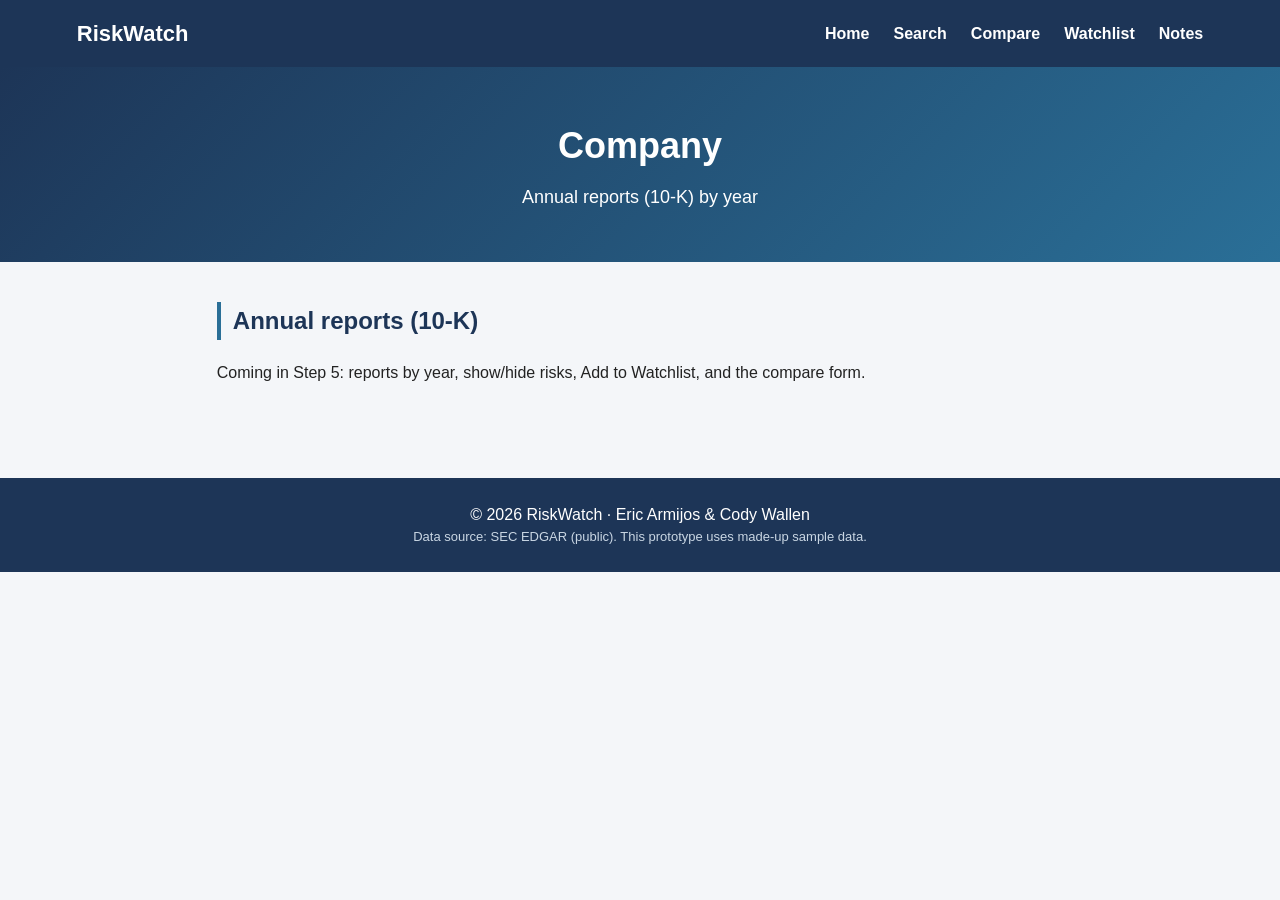
==== company.html @ 69544ebd "Add shared nav bar, hamburger menu, base styles, and page shells" ====
<!DOCTYPE html>
<html lang="en">
<head>
    <meta charset="UTF-8">
    <meta name="viewport" content="width=device-width, initial-scale=1.0">
    <meta name="description" content="A company's annual reports and risk factors by year.">
    <meta name="author" content="Eric Armijos, Cody Wallen">
    <title>RiskWatch | Company</title>

    <link rel="stylesheet" href="style.css">
    <script src="main.js" defer></script>
</head>
<body>

    <header class="site-header">
        <nav class="navbar">
            <a href="index.html" class="logo">RiskWatch</a>

            <button type="button" class="nav-toggle" id="nav-toggle" aria-label="Toggle navigation menu" aria-expanded="false">
                <span class="bar"></span>
                <span class="bar"></span>
                <span class="bar"></span>
            </button>

            <!-- No link is "active" here: the company page is reached from Search, not the nav -->
            <ul class="nav-links" id="nav-links">
                <li><a href="index.html">Home</a></li>
                <li><a href="search.html">Search</a></li>
                <li><a href="compare.html">Compare</a></li>
                <li><a href="watchlist.html">Watchlist</a></li>
                <li><a href="watchlist.html#notes">Notes</a></li>
            </ul>
        </nav>
    </header>

    <section class="page-header">
        <h1>Company</h1>
        <p class="tagline">Annual reports (10-K) by year</p>
    </section>

    <main>
        <section class="section" id="reports">
            <h2>Annual reports (10-K)</h2>
            <p>Coming in Step 5: reports by year, show/hide risks, Add to Watchlist, and the compare form.</p>
        </section>
    </main>

    <footer class="site-footer">
        <p>&copy; <span id="year"></span> RiskWatch &middot; Eric Armijos &amp; Cody Wallen</p>
        <p class="footer-note">Data source: SEC EDGAR (public). This prototype uses made-up sample data.</p>
    </footer>

</body>
</html>
---- style.css ----
/* =========================================================================
   RiskWatch — Frontend Prototype
   Shared external stylesheet for all 5 pages
   ========================================================================= */

/* CSS Reset: clear default browser spacing and use border-box so that
   padding and border are included in an element's width (Box Model) */
* {
    margin: 0;
    padding: 0;
    box-sizing: border-box;
}

body {
    font-family: Arial, Helvetica, sans-serif;
    color: #222222;
    background-color: #f4f6f9;
    line-height: 1.6;
}

a {
    color: #2a6f97;
    text-decoration: none;
}

a:hover {
    text-decoration: underline;
}

h1, h2, h3 {
    color: #1d3557;
}

ul {
    list-style: none;
}

/* -------------------------------------------------------------------------
   Navbar
   ------------------------------------------------------------------------- */
/* Using Flexbox to push the logo to one side and links to the other */
.navbar {
    display: flex;
    flex-direction: row;
    justify-content: space-between;
    align-items: center;
    background-color: #1d3557;
    padding: 16px 6%;
    position: relative;
}

.logo {
    color: white;
    font-size: 22px;
    font-weight: bold;
}

.logo:hover {
    text-decoration: none;
}

.nav-links {
    display: flex;
    flex-direction: row;
    gap: 24px;
}

.nav-links a {
    color: white;
    font-weight: bold;
    padding-bottom: 4px;
}

.nav-links a:hover {
    color: #a8dadc;
    text-decoration: none;
}

/* Underline marks the page the user is on right now */
.nav-links a.active {
    border-bottom: 2px solid white;
}

/* Hamburger button: hidden by default, only shown on small screens */
.nav-toggle {
    display: none;
    flex-direction: column;
    justify-content: space-between;
    width: 28px;
    height: 20px;
    background: none;
    border: none;
    cursor: pointer;
    padding: 0;
}

.nav-toggle .bar {
    width: 100%;
    height: 3px;
    background-color: white;
}

/* -------------------------------------------------------------------------
   Page header (the title banner under the navbar on every page)
   ------------------------------------------------------------------------- */
.page-header {
    background-image: linear-gradient(135deg, #1d3557, #2a6f97);
    color: white;
    padding: 50px 6%;
    text-align: center;
}

.page-header h1 {
    color: white;
    font-size: 36px;
    margin-bottom: 8px;
}

.tagline {
    font-size: 18px;
}

/* -------------------------------------------------------------------------
   Page sections
   ------------------------------------------------------------------------- */
/* max-width + margin: 0 auto keeps the content centered on wide screens */
.section {
    max-width: 1000px;
    margin: 0 auto;
    padding: 40px 6%;
}

.section h2 {
    font-size: 24px;
    margin-bottom: 20px;
    border-left: 4px solid #2a6f97;
    padding-left: 12px;
}

.section p {
    margin-bottom: 12px;
}

/* -------------------------------------------------------------------------
   Buttons (used on links and <button> elements alike)
   ------------------------------------------------------------------------- */
.btn {
    display: inline-block;
    padding: 10px 22px;
    border: none;
    border-radius: 4px;
    font-family: inherit;
    font-size: 15px;
    font-weight: bold;
    cursor: pointer;
}

.btn:hover {
    text-decoration: none;
}

.btn-primary {
    background-color: #2a6f97;
    color: white;
}

.btn-primary:hover {
    background-color: #1d3557;
}

.btn-secondary {
    background-color: #e3e8ef;
    color: #1d3557;
}

.btn-secondary:hover {
    background-color: #cfd7e2;
}

/* -------------------------------------------------------------------------
   Footer
   ------------------------------------------------------------------------- */
.site-footer {
    background-color: #1d3557;
    color: white;
    text-align: center;
    padding: 24px 6%;
    margin-top: 40px;
}

.footer-note {
    font-size: 13px;
    color: #c9d6e3;
}

/* -------------------------------------------------------------------------
   Responsive design
   ------------------------------------------------------------------------- */
@media (max-width: 700px) {
    .nav-toggle {
        display: flex;
    }

    .nav-links {
        display: none;
        flex-direction: column;
        position: absolute;
        top: 100%;
        left: 0;
        width: 100%;
        background-color: #1d3557;
        padding: 16px 6%;
        gap: 16px;
        z-index: 10;
    }

    /* main.js toggles this class on click to show/hide the mobile menu */
    .nav-links.show {
        display: flex;
    }

    .page-header h1 {
        font-size: 28px;
    }
}
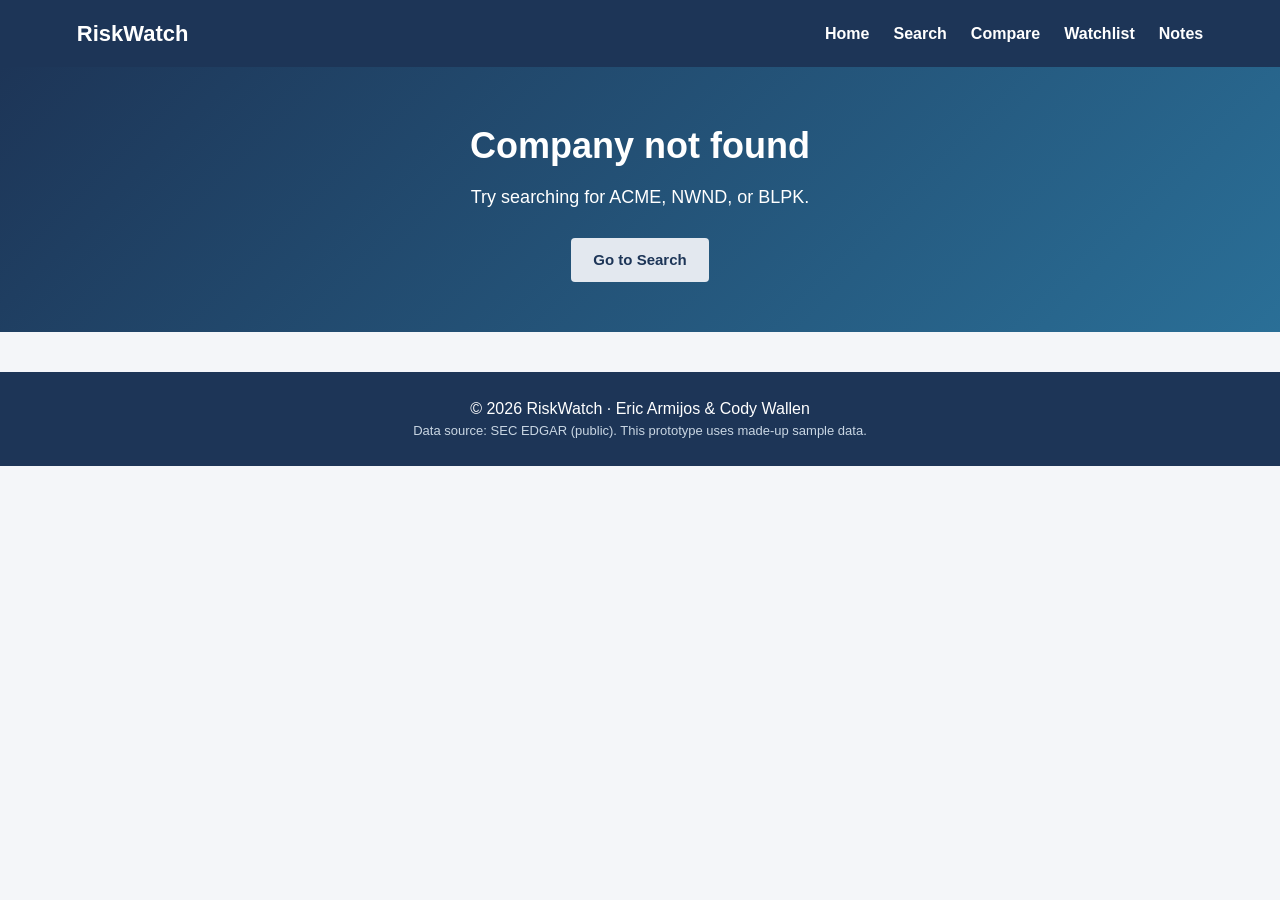
==== commit aeddceca: "Add company page with reports by year, watchlist button, and compare form" ====
--- a/company.html
+++ b/company.html
@@ -8,6 +8,7 @@
     <title>RiskWatch | Company</title>
 
     <link rel="stylesheet" href="style.css">
+    <script src="data.js" defer></script>
     <script src="main.js" defer></script>
 </head>
 <body>
@@ -33,16 +34,42 @@
         </nav>
     </header>
 
+    <!-- main.js fills in the company name and details using ?ticker= from the address -->
     <section class="page-header">
-        <h1>Company</h1>
-        <p class="tagline">Annual reports (10-K) by year</p>
+        <h1 id="company-name">Company</h1>
+        <p class="tagline" id="company-meta">Annual reports (10-K) by year</p>
+        <button type="button" class="btn btn-secondary" id="watchlist-btn">+ Add to Watchlist</button>
+        <p class="watchlist-message" id="watchlist-message"></p>
     </section>
 
     <main>
-        <section class="section" id="reports">
-            <h2>Annual reports (10-K)</h2>
-            <p>Coming in Step 5: reports by year, show/hide risks, Add to Watchlist, and the compare form.</p>
-        </section>
+        <!-- Two columns: report list on the left, compare form on the right -->
+        <div class="section company-layout" id="company-layout">
+            <section class="report-column" id="reports">
+                <h2>Annual reports (10-K)</h2>
+                <!-- main.js adds one row per report, newest first -->
+                <ul class="report-list" id="report-list"></ul>
+            </section>
+
+            <section class="compare-panel" id="compare-panel">
+                <h2>Compare two years</h2>
+                <!-- The year options come from data.js, so main.js adds them -->
+                <form id="compare-form" novalidate>
+                    <div class="form-group">
+                        <label for="newer-year">Newer report</label>
+                        <select id="newer-year" name="newer"></select>
+                    </div>
+
+                    <div class="form-group">
+                        <label for="older-year">Older report</label>
+                        <select id="older-year" name="older"></select>
+                    </div>
+
+                    <button type="submit" class="btn btn-primary">Compare</button>
+                    <p class="error-message" id="compare-error"></p>
+                </form>
+            </section>
+        </div>
     </main>
 
     <footer class="site-footer">
--- a/style.css
+++ b/style.css
@@ -121,6 +121,41 @@
 }
 
 /* -------------------------------------------------------------------------
+   Search form (home page banner)
+   ------------------------------------------------------------------------- */
+.search-form {
+    max-width: 600px;
+    margin: 24px auto 0 auto;
+    text-align: left;
+}
+
+.search-form label {
+    display: block;
+    font-weight: bold;
+    margin-bottom: 6px;
+}
+
+/* Input stretches to fill the row; the button keeps its own size */
+.search-row {
+    display: flex;
+    flex-direction: row;
+    gap: 10px;
+}
+
+.search-row input {
+    flex: 1;
+    font-family: inherit;
+    font-size: 16px;
+    padding: 10px 14px;
+    border: 1px solid #c0c0c0;
+    border-radius: 4px;
+}
+
+.search-row input:focus {
+    outline: 2px solid #a8dadc;
+}
+
+/* -------------------------------------------------------------------------
    Page sections
    ------------------------------------------------------------------------- */
 /* max-width + margin: 0 auto keeps the content centered on wide screens */
@@ -175,6 +210,226 @@
 
 .btn-secondary:hover {
     background-color: #cfd7e2;
+}
+
+/* -------------------------------------------------------------------------
+   Company cards (home page)
+   ------------------------------------------------------------------------- */
+/* flex-wrap lets the cards drop to the next line instead of shrinking forever */
+.card-row {
+    display: flex;
+    flex-direction: row;
+    flex-wrap: wrap;
+    gap: 20px;
+}
+
+.company-card {
+    flex: 1 1 260px;
+    background-color: white;
+    border: 1px solid #d6dde6;
+    border-radius: 6px;
+    box-shadow: 0 2px 6px rgba(0, 0, 0, 0.06);
+    padding: 20px;
+}
+
+.company-card h3 {
+    font-size: 18px;
+}
+
+.card-meta {
+    color: #5c6b7a;
+    font-size: 14px;
+}
+
+/* -------------------------------------------------------------------------
+   Search results (search.html)
+   ------------------------------------------------------------------------- */
+.result-count {
+    color: #5c6b7a;
+}
+
+/* Details on the left, Open button on the right */
+.result-item {
+    display: flex;
+    flex-direction: row;
+    justify-content: space-between;
+    align-items: center;
+    gap: 16px;
+    background-color: white;
+    border: 1px solid #d6dde6;
+    border-radius: 6px;
+    padding: 16px 20px;
+    margin-bottom: 12px;
+}
+
+.result-item h3 {
+    font-size: 18px;
+}
+
+.result-item .card-meta {
+    margin-bottom: 0;
+}
+
+/* -------------------------------------------------------------------------
+   Company page (company.html)
+   ------------------------------------------------------------------------- */
+/* Space between the tagline and the Add to Watchlist button in the banner */
+.page-header .btn {
+    margin-top: 16px;
+}
+
+.watchlist-message {
+    margin-top: 10px;
+    min-height: 20px;
+    font-size: 14px;
+}
+
+/* Report list takes about two thirds, compare panel one third */
+.company-layout {
+    display: flex;
+    flex-direction: row;
+    align-items: flex-start;
+    gap: 30px;
+}
+
+.report-column {
+    flex: 2;
+}
+
+.compare-panel {
+    flex: 1;
+    background-color: #e9eef4;
+    border: 1px solid #d6dde6;
+    border-radius: 6px;
+    padding: 20px;
+}
+
+/* Smaller heading inside the panel, without the blue bar from .section h2 */
+.compare-panel h2 {
+    font-size: 20px;
+    border-left: none;
+    padding-left: 0;
+}
+
+.report-item {
+    background-color: white;
+    border: 1px solid #d6dde6;
+    border-radius: 6px;
+    padding: 14px 18px;
+    margin-bottom: 12px;
+}
+
+/* Report details on the left, Read risks button on the right */
+.report-row {
+    display: flex;
+    flex-direction: row;
+    justify-content: space-between;
+    align-items: center;
+    gap: 16px;
+}
+
+.report-row h3 {
+    font-size: 17px;
+}
+
+.report-row .card-meta {
+    margin-bottom: 0;
+}
+
+.risk-list {
+    margin-top: 14px;
+    border-top: 1px solid #e3e8ef;
+    padding-top: 14px;
+}
+
+.risk-paragraph {
+    border-left: 3px solid #c9d6e3;
+    padding-left: 12px;
+    margin-bottom: 14px;
+}
+
+.risk-paragraph h4 {
+    color: #1d3557;
+}
+
+/* Used by main.js to hide anything (risk lists, buttons, whole sections).
+   It comes after .btn and .company-layout on purpose: same specificity,
+   so the later rule wins the cascade (no !important needed). */
+.hidden {
+    display: none;
+}
+
+/* -------------------------------------------------------------------------
+   Forms (compare form, note forms)
+   ------------------------------------------------------------------------- */
+/* Label above its field, same pattern as the portfolio contact form */
+.form-group {
+    display: flex;
+    flex-direction: column;
+    gap: 6px;
+    margin-bottom: 16px;
+}
+
+.form-group label {
+    font-weight: bold;
+    color: #1d3557;
+}
+
+.form-group input,
+.form-group select,
+.form-group textarea {
+    font-family: inherit;
+    font-size: 15px;
+    padding: 8px 10px;
+    border: 1px solid #c0c0c0;
+    border-radius: 4px;
+    background-color: white;
+}
+
+.form-group input:focus,
+.form-group select:focus,
+.form-group textarea:focus {
+    outline: none;
+    border-color: #2a6f97;
+}
+
+.error-message {
+    color: #b3261e;
+    font-size: 14px;
+    margin-top: 10px;
+}
+
+/* -------------------------------------------------------------------------
+   Change badges and colors (shared by every page that shows changes)
+   Green = new, red = removed, yellow = edited
+   ------------------------------------------------------------------------- */
+.badges {
+    display: flex;
+    flex-wrap: wrap;
+    gap: 8px;
+    margin-bottom: 16px;
+}
+
+.badge {
+    font-size: 13px;
+    font-weight: bold;
+    padding: 3px 10px;
+    border-radius: 12px;
+}
+
+.badge-new {
+    background-color: #e3f4e1;
+    color: #2e6b2f;
+}
+
+.badge-removed {
+    background-color: #fbe3e3;
+    color: #a12622;
+}
+
+.badge-edited {
+    background-color: #fff4cc;
+    color: #7a5b00;
 }
 
 /* -------------------------------------------------------------------------
@@ -222,4 +477,18 @@
     .page-header h1 {
         font-size: 28px;
     }
-}
+
+    /* Stack the result details above the button on narrow screens */
+    .result-item,
+    .report-row {
+        flex-direction: column;
+        align-items: flex-start;
+    }
+
+    /* Compare panel drops below the report list; align-items: stretch
+       makes both columns full width again */
+    .company-layout {
+        flex-direction: column;
+        align-items: stretch;
+    }
+}
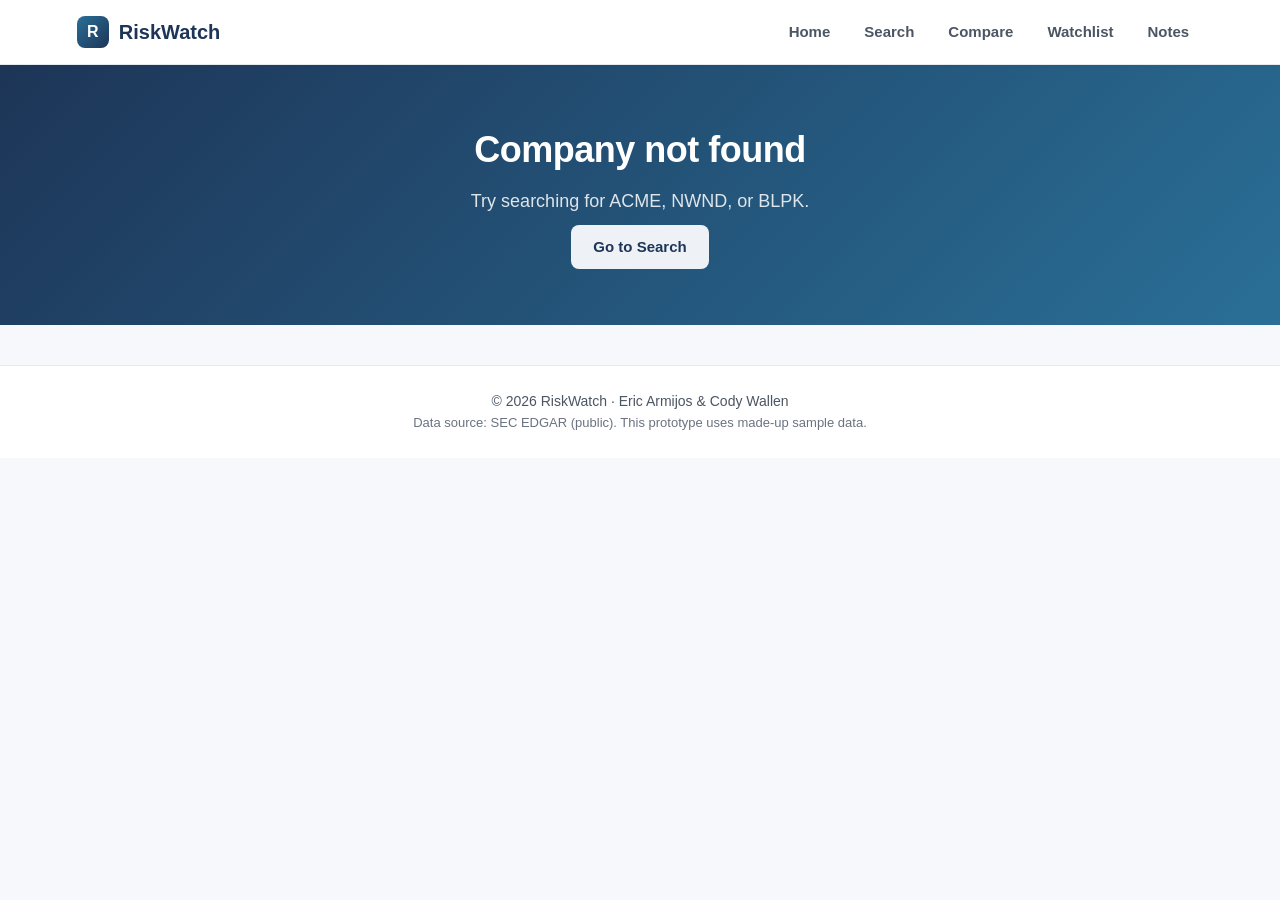
==== commit 89d19678: "Modernize UI: white navbar with logo mark, system font, rounded cards, light footer" ====
--- a/company.html
+++ b/company.html
@@ -15,7 +15,7 @@
 
     <header class="site-header">
         <nav class="navbar">
-            <a href="index.html" class="logo">RiskWatch</a>
+            <a href="index.html" class="logo"><span class="logo-mark" aria-hidden="true">R</span>RiskWatch</a>
 
             <button type="button" class="nav-toggle" id="nav-toggle" aria-label="Toggle navigation menu" aria-expanded="false">
                 <span class="bar"></span>
--- a/style.css
+++ b/style.css
@@ -11,10 +11,13 @@
     box-sizing: border-box;
 }
 
+/* System font stack: each device uses its own built-in UI font
+   (San Francisco on Mac/iPhone, Segoe UI on Windows, Roboto on Android),
+   falling back to Arial if none of those exist */
 body {
-    font-family: Arial, Helvetica, sans-serif;
-    color: #222222;
-    background-color: #f4f6f9;
+    font-family: -apple-system, BlinkMacSystemFont, "Segoe UI", Roboto, Helvetica, Arial, sans-serif;
+    color: #1f2937;
+    background-color: #f6f8fb;
     line-height: 1.6;
 }
 
@@ -38,20 +41,27 @@
 /* -------------------------------------------------------------------------
    Navbar
    ------------------------------------------------------------------------- */
-/* Using Flexbox to push the logo to one side and links to the other */
+/* Using Flexbox to push the logo to one side and links to the other.
+   A white bar with a thin border and soft shadow separates it from the page. */
 .navbar {
     display: flex;
     flex-direction: row;
     justify-content: space-between;
     align-items: center;
-    background-color: #1d3557;
-    padding: 16px 6%;
+    background-color: white;
+    border-bottom: 1px solid #e5e9f0;
+    box-shadow: 0 1px 6px rgba(16, 24, 40, 0.06);
+    padding: 12px 6%;
     position: relative;
 }
 
+/* Logo mark and name side by side */
 .logo {
-    color: white;
-    font-size: 22px;
+    display: flex;
+    align-items: center;
+    gap: 10px;
+    color: #1d3557;
+    font-size: 20px;
     font-weight: bold;
 }
 
@@ -59,26 +69,46 @@
     text-decoration: none;
 }
 
+/* Small rounded square with an "R", used as a simple logo */
+.logo-mark {
+    display: flex;
+    justify-content: center;
+    align-items: center;
+    width: 32px;
+    height: 32px;
+    border-radius: 8px;
+    background-image: linear-gradient(135deg, #2a6f97, #1d3557);
+    color: white;
+    font-size: 16px;
+}
+
 .nav-links {
     display: flex;
     flex-direction: row;
-    gap: 24px;
-}
-
+    align-items: center;
+    gap: 6px;
+}
+
+/* Each link is a rounded "pill" so hover and active states have a shape */
 .nav-links a {
-    color: white;
-    font-weight: bold;
-    padding-bottom: 4px;
+    display: block;
+    color: #4b5563;
+    font-size: 15px;
+    font-weight: 600;
+    padding: 8px 14px;
+    border-radius: 20px;
 }
 
 .nav-links a:hover {
-    color: #a8dadc;
+    background-color: #f1f5f9;
+    color: #1d3557;
     text-decoration: none;
 }
 
-/* Underline marks the page the user is on right now */
+/* Tinted pill marks the page the user is on right now */
 .nav-links a.active {
-    border-bottom: 2px solid white;
+    background-color: #e6f0f7;
+    color: #2a6f97;
 }
 
 /* Hamburger button: hidden by default, only shown on small screens */
@@ -97,7 +127,8 @@
 .nav-toggle .bar {
     width: 100%;
     height: 3px;
-    background-color: white;
+    border-radius: 2px;
+    background-color: #1d3557;
 }
 
 /* -------------------------------------------------------------------------
@@ -106,18 +137,23 @@
 .page-header {
     background-image: linear-gradient(135deg, #1d3557, #2a6f97);
     color: white;
-    padding: 50px 6%;
+    padding: 56px 6%;
     text-align: center;
 }
 
+/* Slightly tighter letter spacing makes big headings look cleaner */
 .page-header h1 {
     color: white;
     font-size: 36px;
+    letter-spacing: -0.5px;
     margin-bottom: 8px;
 }
 
+/* rgba(255, 255, 255, 0.85) = white at 85% opacity, so the tagline looks
+   a little softer than the heading */
 .tagline {
     font-size: 18px;
+    color: rgba(255, 255, 255, 0.85);
 }
 
 /* -------------------------------------------------------------------------
@@ -146,9 +182,10 @@
     flex: 1;
     font-family: inherit;
     font-size: 16px;
-    padding: 10px 14px;
-    border: 1px solid #c0c0c0;
-    border-radius: 4px;
+    padding: 12px 16px;
+    border: none;
+    border-radius: 8px;
+    box-shadow: 0 2px 8px rgba(16, 24, 40, 0.15);
 }
 
 .search-row input:focus {
@@ -166,10 +203,9 @@
 }
 
 .section h2 {
-    font-size: 24px;
-    margin-bottom: 20px;
-    border-left: 4px solid #2a6f97;
-    padding-left: 12px;
+    font-size: 22px;
+    letter-spacing: -0.3px;
+    margin-bottom: 18px;
 }
 
 .section p {
@@ -183,7 +219,7 @@
     display: inline-block;
     padding: 10px 22px;
     border: none;
-    border-radius: 4px;
+    border-radius: 8px;
     font-family: inherit;
     font-size: 15px;
     font-weight: bold;
@@ -204,12 +240,22 @@
 }
 
 .btn-secondary {
-    background-color: #e3e8ef;
+    background-color: #eef2f7;
     color: #1d3557;
 }
 
 .btn-secondary:hover {
-    background-color: #cfd7e2;
+    background-color: #dfe6ef;
+}
+
+/* Red button for actions that take something away (Remove, Delete) */
+.btn-danger {
+    background-color: #fbe3e3;
+    color: #a12622;
+}
+
+.btn-danger:hover {
+    background-color: #f5c6c6;
 }
 
 /* -------------------------------------------------------------------------
@@ -225,11 +271,23 @@
 
 .company-card {
     flex: 1 1 260px;
+    padding: 22px;
+}
+
+/* Shared "card" look: white, rounded corners, light border, soft shadow.
+   Grouping the selectors keeps every card on every page consistent. */
+.company-card,
+.result-item,
+.report-item,
+.compare-panel,
+.form-panel,
+.change-row,
+.note-card,
+.table-wrapper {
     background-color: white;
-    border: 1px solid #d6dde6;
-    border-radius: 6px;
-    box-shadow: 0 2px 6px rgba(0, 0, 0, 0.06);
-    padding: 20px;
+    border: 1px solid #e5e9f0;
+    border-radius: 12px;
+    box-shadow: 0 1px 3px rgba(16, 24, 40, 0.06);
 }
 
 .company-card h3 {
@@ -255,9 +313,6 @@
     justify-content: space-between;
     align-items: center;
     gap: 16px;
-    background-color: white;
-    border: 1px solid #d6dde6;
-    border-radius: 6px;
     padding: 16px 20px;
     margin-bottom: 12px;
 }
@@ -273,8 +328,9 @@
 /* -------------------------------------------------------------------------
    Company page (company.html)
    ------------------------------------------------------------------------- */
-/* Space between the tagline and the Add to Watchlist button in the banner */
-.page-header .btn {
+/* Space between the tagline and the Add to Watchlist button in the banner.
+   Uses the id so the search buttons in other banners are not pushed down. */
+#watchlist-btn {
     margin-top: 16px;
 }
 
@@ -298,23 +354,20 @@
 
 .compare-panel {
     flex: 1;
-    background-color: #e9eef4;
-    border: 1px solid #d6dde6;
-    border-radius: 6px;
-    padding: 20px;
-}
-
-/* Smaller heading inside the panel, without the blue bar from .section h2 */
+}
+
+/* Padding for the boxed forms (compare panel, add-note form) */
+.compare-panel,
+.form-panel {
+    padding: 22px;
+}
+
+/* Smaller heading inside the panel */
 .compare-panel h2 {
-    font-size: 20px;
-    border-left: none;
-    padding-left: 0;
+    font-size: 19px;
 }
 
 .report-item {
-    background-color: white;
-    border: 1px solid #d6dde6;
-    border-radius: 6px;
     padding: 14px 18px;
     margin-bottom: 12px;
 }
@@ -380,10 +433,13 @@
 .form-group textarea {
     font-family: inherit;
     font-size: 15px;
-    padding: 8px 10px;
-    border: 1px solid #c0c0c0;
-    border-radius: 4px;
+    padding: 9px 12px;
+    border: 1px solid #d0d7e2;
+    border-radius: 8px;
     background-color: white;
+    /* A dropdown is as wide as its longest option by default; this keeps
+       long options (like change titles) from pushing past the screen edge */
+    max-width: 100%;
 }
 
 .form-group input:focus,
@@ -432,12 +488,277 @@
     color: #7a5b00;
 }
 
-/* -------------------------------------------------------------------------
-   Footer
-   ------------------------------------------------------------------------- */
-.site-footer {
+.badge-unchanged {
+    background-color: #e3e8ef;
+    color: #45556a;
+}
+
+.badge-important {
     background-color: #1d3557;
     color: white;
+}
+
+/* -------------------------------------------------------------------------
+   Compare page (compare.html)
+   ------------------------------------------------------------------------- */
+/* Company dropdown and its button sit on one line */
+.picker-form {
+    display: flex;
+    flex-direction: row;
+    align-items: flex-end;
+    flex-wrap: wrap;
+    gap: 12px;
+    margin-bottom: 30px;
+}
+
+.picker-form .form-group {
+    margin-bottom: 0;
+}
+
+/* Four count boxes that share the row evenly and wrap on small screens */
+.summary-row {
+    display: flex;
+    flex-direction: row;
+    flex-wrap: wrap;
+    gap: 14px;
+    margin-bottom: 20px;
+}
+
+.summary-box {
+    flex: 1 1 140px;
+    text-align: center;
+    font-weight: bold;
+    padding: 16px;
+    border-radius: 12px;
+}
+
+/* Overrides ".section p" spacing so the boxes line up */
+.section .summary-box {
+    margin-bottom: 0;
+}
+
+.summary-number {
+    display: block;
+    font-size: 30px;
+}
+
+.filter-row {
+    display: flex;
+    flex-direction: row;
+    flex-wrap: wrap;
+    align-items: center;
+    gap: 10px;
+}
+
+.filter-label {
+    font-weight: bold;
+    color: #1d3557;
+}
+
+.filter-btn {
+    font-family: inherit;
+    font-size: 15px;
+    padding: 6px 16px;
+    border: 1px solid #2a6f97;
+    border-radius: 20px;
+    background-color: white;
+    color: #2a6f97;
+    cursor: pointer;
+}
+
+.filter-btn:hover {
+    background-color: #eef2f7;
+}
+
+/* The filter that is currently on */
+.filter-btn.active-filter {
+    background-color: #2a6f97;
+    color: white;
+}
+
+/* One row per risk paragraph. The colored left border and the light
+   background both come from the status class below. */
+.change-row {
+    border-left: 5px solid #c9d6e3;
+    padding: 16px 20px;
+    margin-bottom: 16px;
+}
+
+.change-new {
+    border-left-color: #2e7d32;
+    background-color: #f3fbf2;
+}
+
+.change-removed {
+    border-left-color: #c62828;
+    background-color: #fdf3f3;
+}
+
+.change-edited {
+    border-left-color: #d4a017;
+    background-color: #fffbea;
+}
+
+/* Badge, then the title (which takes the extra space), then "+ Note" */
+.change-header {
+    display: flex;
+    flex-direction: row;
+    align-items: center;
+    gap: 12px;
+    margin-bottom: 12px;
+}
+
+.change-header h3 {
+    flex: 1;
+    font-size: 17px;
+}
+
+.note-btn {
+    padding: 6px 14px;
+    font-size: 14px;
+}
+
+/* Older report on the left, newer report on the right */
+.change-sides {
+    display: flex;
+    flex-direction: row;
+    gap: 20px;
+}
+
+.change-side {
+    flex: 1;
+}
+
+.side-label {
+    font-size: 13px;
+    font-weight: bold;
+    color: #5c6b7a;
+}
+
+.section .side-label {
+    margin-bottom: 4px;
+}
+
+.empty-side {
+    font-style: italic;
+    color: #7a8794;
+}
+
+.note-item {
+    display: flex;
+    flex-direction: row;
+    align-items: center;
+    gap: 10px;
+    background-color: white;
+    border: 1px dashed #c9d6e3;
+    border-radius: 8px;
+    padding: 8px 12px;
+    margin-top: 10px;
+}
+
+.section .note-item p {
+    margin-bottom: 0;
+}
+
+.note-form {
+    margin-top: 14px;
+    max-width: 500px;
+}
+
+/* -------------------------------------------------------------------------
+   Watchlist & Notes page (watchlist.html)
+   ------------------------------------------------------------------------- */
+/* Only the table scrolls sideways if it is too wide, not the whole page.
+   The wrapper also carries the card look (rounded corners), because a
+   table with border-collapse can't round its own corners. */
+.table-wrapper {
+    overflow-x: auto;
+}
+
+.watchlist-table {
+    width: 100%;
+    border-collapse: collapse;
+}
+
+.watchlist-table th,
+.watchlist-table td {
+    text-align: left;
+    padding: 12px 14px;
+    border-bottom: 1px solid #e3e8ef;
+}
+
+.watchlist-table th {
+    background-color: #f6f8fb;
+    color: #4b5563;
+    font-size: 13px;
+}
+
+/* The badges already have a bottom margin for cards; not needed in a cell */
+.watchlist-table .badges {
+    margin-bottom: 0;
+}
+
+.table-actions,
+.note-actions {
+    display: flex;
+    flex-direction: row;
+    flex-wrap: wrap;
+    gap: 8px;
+}
+
+.table-actions .btn,
+.note-actions .btn {
+    padding: 6px 14px;
+    font-size: 14px;
+}
+
+.empty-message {
+    font-style: italic;
+    color: #5c6b7a;
+}
+
+.form-panel {
+    max-width: 600px;
+    margin-bottom: 30px;
+}
+
+.form-panel h3 {
+    margin-bottom: 12px;
+}
+
+.note-card {
+    padding: 16px 20px;
+    margin-bottom: 14px;
+}
+
+/* Status badge, then the title (which takes the extra space), then Important */
+.note-card-header {
+    display: flex;
+    flex-direction: row;
+    flex-wrap: wrap;
+    align-items: center;
+    gap: 10px;
+    margin-bottom: 8px;
+}
+
+.note-card-header h3 {
+    flex: 1;
+    font-size: 16px;
+}
+
+.note-edit-form {
+    max-width: 600px;
+}
+
+/* -------------------------------------------------------------------------
+   Footer
+   ------------------------------------------------------------------------- */
+/* Light footer with a thin top border, matching the white navbar */
+.site-footer {
+    background-color: white;
+    border-top: 1px solid #e5e9f0;
+    color: #4b5563;
+    font-size: 14px;
     text-align: center;
     padding: 24px 6%;
     margin-top: 40px;
@@ -445,7 +766,7 @@
 
 .footer-note {
     font-size: 13px;
-    color: #c9d6e3;
+    color: #6b7280;
 }
 
 /* -------------------------------------------------------------------------
@@ -463,9 +784,12 @@
         top: 100%;
         left: 0;
         width: 100%;
-        background-color: #1d3557;
-        padding: 16px 6%;
-        gap: 16px;
+        background-color: white;
+        border-bottom: 1px solid #e5e9f0;
+        box-shadow: 0 8px 16px rgba(16, 24, 40, 0.08);
+        padding: 10px 6%;
+        gap: 4px;
+        align-items: stretch;
         z-index: 10;
     }
 
@@ -491,4 +815,21 @@
         flex-direction: column;
         align-items: stretch;
     }
-}
+
+    /* Older and newer text stack instead of squeezing side by side */
+    .change-sides {
+        flex-direction: column;
+        gap: 10px;
+    }
+
+    .change-header {
+        flex-wrap: wrap;
+    }
+
+    /* Tighter table cells so all four columns fit on a phone */
+    .watchlist-table th,
+    .watchlist-table td {
+        padding: 8px;
+        font-size: 14px;
+    }
+}
